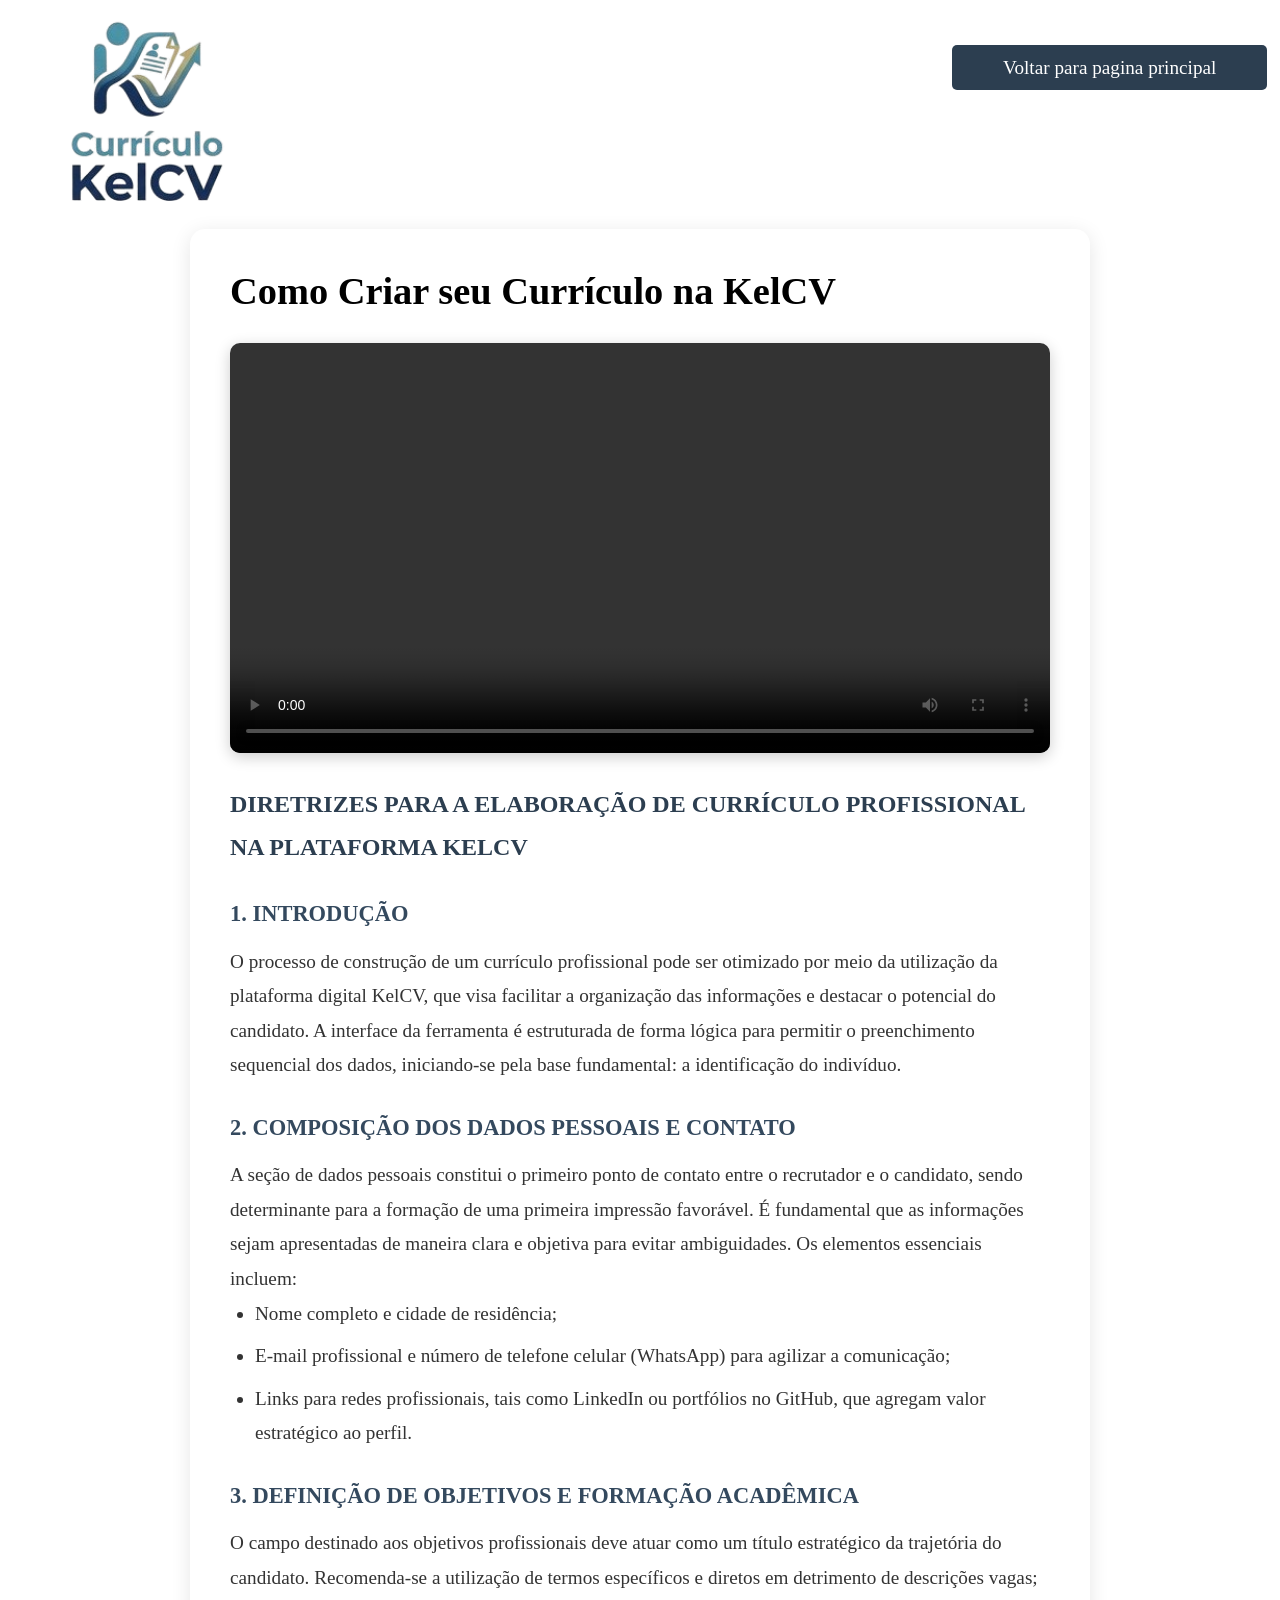
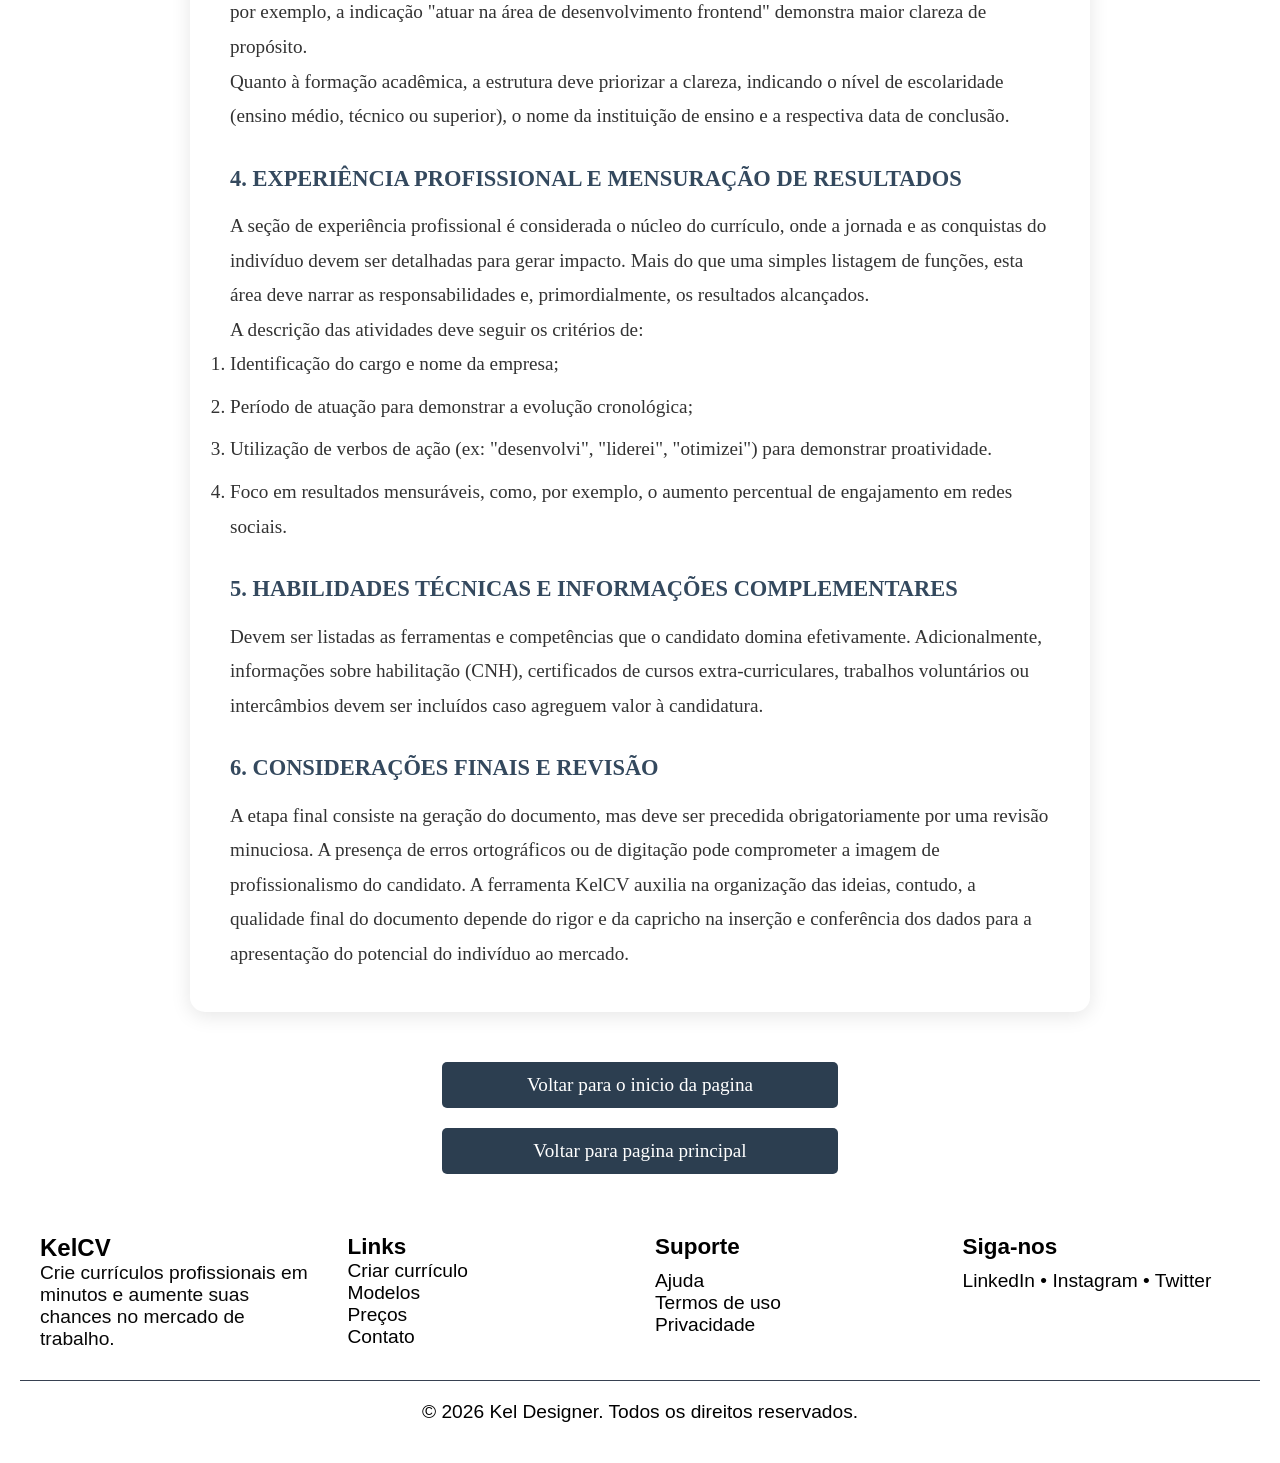
==== Paginas/Ajuda.html @ 1b7d7721 "Add files via upload" ====
<!DOCTYPE html>
<html lang="pt-br">
<head>
    <meta charset="UTF-8">
    <meta name="viewport" content="width=device-width, initial-scale=1.0">
    <link rel="stylesheet" href="/Estilos/style.css">
    <link rel="stylesheet" href="/Estilos/MediaQuery.css">
    <link rel="shortcut icon" href="Imagens/IconCurriculo1.png" type="image/IconCurriculo">
    <title>Ajuda - KelCV</title>
    <style>
        .NavInicial{
    display: none;
}
.DivTop{
    width: 100%;
    display: flex;
    justify-content: space-between;
}
.LOGO-Imagem{
    width: 20%;
    display: flex;
    margin-top: -5vh;
    margin-left: 1vw;
}
.LogoKelCV{
    width: 100%;
    display: flex;
    margin-top: 5vh;
    
}

.btn-voltar-PagPrincipal1{
            width:35vh ;
            height: 5vh;
            display: flex;
            background: #2c3e50;
            color: #fff;
            text-decoration: none;
            border-radius: 5px;
            margin-right: 1vw;
            margin-top: 5vh;
            margin-bottom: 20px;
            justify-content: center;
            align-items: center;
            transition: background 0.3s;
        }
        .btn-voltar-PagPrincipal:hover {
            background: #34495e;
        }
        .Div-container {
            max-width: 900px;
            margin: 2px auto 50px;
            padding: 40px;
            background: #fff;
            border-radius: 15px;
            box-shadow: 0 4px 20px rgba(0,0,0,0.1);
        }
        .video-container {
            width: 100%;
            margin: 30px 0;
            border-radius: 10px;
            overflow: hidden;
            box-shadow: 0 4px 15px rgba(0,0,0,0.2);
        }
        video {
            width: 100%;
            display: block;
        }
        .Div-Conteudo {
            line-height: 1.8;
            color: #333;
        }
        .Div-Conteudo h2 {
            color: #2c3e50;
            margin-top: 30px;
            margin-bottom: 15px;
        }
        .Div-Conteudo h3 {
            color: #34495e;
            margin-top: 25px;
            margin-bottom: 10px;
        }
        .Div-Conteudo ul {
            padding-left: 25px;
        }
        .Div-Conteudo li {
            margin-bottom: 8px;
        }
        .btn-voltar-PagPrincipal{
            width:44vh ;
            display: flex;
            padding: 12px 25px;
            background: #2c3e50;
            color: #fff;
            text-decoration: none;
            border-radius: 5px;
            margin-bottom: 20px;
            justify-content: center;
            transition: background 0.3s;
        }
        .btn-voltar-PagPrincipal:hover {
            background: #34495e;
        }
        .btn-voltar-Top {
            width:44vh ;
            display: flex;
            padding: 12px 25px;
            background: #2c3e50;
            color: #fff;
            text-decoration: none;
            border-radius: 5px;
            margin-bottom: 20px;
            justify-content: center;
            transition: background 0.3s;
        }
        .btn-voltar-Top:hover {
            background: #34495e;
        }
        @media screen and (max-width: 480px) {
           .DivTop{
                width: 100%;
                display: flex;
                margin-left: -3vw;
                justify-content: space-between;
            }
            .LOGO-Imagem{
                width: 30%;
                display: flex;
                margin-top: -5vh;
                margin-left: -3vw;
            } 
        }
    </style>
</head>
<body>
    <div class="DivTop">
        <div class="LOGO-Imagem">
            <img class="LogoKelCV" src="/Imagens/KelCV-Curriculo-removebg2.png" alt="LogoKelCV">
           
            </div>
             <a href="/index.html" class="btn-voltar-PagPrincipal1">Voltar para pagina principal</a>
    </div>
    <div class="Div-container" id="Div-container">
        
        <h1>Como Criar seu Currículo na KelCV</h1>
        
        <div class="video-container">
            <video controls>
                <source src="/Guia_Rápido__Seu_Currículo_com_KelCV.mp4" type="video/mp4">
                Seu navegador não suporta a reprodução de vídeos.
            </video>
        </div>

        <div class="Div-Conteudo">
            <h2>DIRETRIZES PARA A ELABORAÇÃO DE CURRÍCULO PROFISSIONAL NA PLATAFORMA KELCV</h2>
            
            <h3>1. INTRODUÇÃO</h3>
            <p>O processo de construção de um currículo profissional pode ser otimizado por meio da utilização da plataforma digital KelCV, que visa facilitar a organização das informações e destacar o potencial do candidato. A interface da ferramenta é estruturada de forma lógica para permitir o preenchimento sequencial dos dados, iniciando-se pela base fundamental: a identificação do indivíduo.</p>
            
            <h3>2. COMPOSIÇÃO DOS DADOS PESSOAIS E CONTATO</h3>
            <p>A seção de dados pessoais constitui o primeiro ponto de contato entre o recrutador e o candidato, sendo determinante para a formação de uma primeira impressão favorável. É fundamental que as informações sejam apresentadas de maneira clara e objetiva para evitar ambiguidades. Os elementos essenciais incluem:</p>
            <ul>
                <li>Nome completo e cidade de residência;</li>
                <li>E-mail profissional e número de telefone celular (WhatsApp) para agilizar a comunicação;</li>
                <li>Links para redes profissionais, tais como LinkedIn ou portfólios no GitHub, que agregam valor estratégico ao perfil.</li>
            </ul>
            
            <h3>3. DEFINIÇÃO DE OBJETIVOS E FORMAÇÃO ACADÊMICA</h3>
            <p>O campo destinado aos objetivos profissionais deve atuar como um título estratégico da trajetória do candidato. Recomenda-se a utilização de termos específicos e diretos em detrimento de descrições vagas; por exemplo, a indicação "atuar na área de desenvolvimento frontend" demonstra maior clareza de propósito.</p>
            <p>Quanto à formação acadêmica, a estrutura deve priorizar a clareza, indicando o nível de escolaridade (ensino médio, técnico ou superior), o nome da instituição de ensino e a respectiva data de conclusão.</p>
            
            <h3>4. EXPERIÊNCIA PROFISSIONAL E MENSURAÇÃO DE RESULTADOS</h3>
            <p>A seção de experiência profissional é considerada o núcleo do currículo, onde a jornada e as conquistas do indivíduo devem ser detalhadas para gerar impacto. Mais do que uma simples listagem de funções, esta área deve narrar as responsabilidades e, primordialmente, os resultados alcançados.</p>
            <p>A descrição das atividades deve seguir os critérios de:</p>
            <ol>
                <li>Identificação do cargo e nome da empresa;</li>
                <li>Período de atuação para demonstrar a evolução cronológica;</li>
                <li>Utilização de verbos de ação (ex: "desenvolvi", "liderei", "otimizei") para demonstrar proatividade.</li>
                <li>Foco em resultados mensuráveis, como, por exemplo, o aumento percentual de engajamento em redes sociais.</li>
            </ol>
            
            <h3>5. HABILIDADES TÉCNICAS E INFORMAÇÕES COMPLEMENTARES</h3>
            <p>Devem ser listadas as ferramentas e competências que o candidato domina efetivamente. Adicionalmente, informações sobre habilitação (CNH), certificados de cursos extra-curriculares, trabalhos voluntários ou intercâmbios devem ser incluídos caso agreguem valor à candidatura.</p>
            
            <h3>6. CONSIDERAÇÕES FINAIS E REVISÃO</h3>
            <p>A etapa final consiste na geração do documento, mas deve ser precedida obrigatoriamente por uma revisão minuciosa. A presença de erros ortográficos ou de digitação pode comprometer a imagem de profissionalismo do candidato. A ferramenta KelCV auxilia na organização das ideias, contudo, a qualidade final do documento depende do rigor e da capricho na inserção e conferência dos dados para a apresentação do potencial do indivíduo ao mercado.</p>
        </div>
    </div>
    <a href="#Div-container" class="btn-voltar-Top">Voltar para o inicio da pagina</a>
    <a href="/index.html" class="btn-voltar-PagPrincipal">Voltar para pagina principal</a>
    <footer>
        <div class="Div1">
            <div class="Div2">
                <h2 class="KelCv">KelCV</h2>
                <p class="ParagrafoFooter">
                    Crie currículos profissionais em minutos e aumente suas chances no mercado de trabalho.
                </p>
            </div>
            <div class="LinkFooter">
                <h3 class="H3Link">Links</h3>
                <ul class="Ulfooter">
                    <li><a href="/index.html" class="Linka">Criar currículo</a></li>
                    <li><a href="#" class="Linka">Modelos</a></li>
                    <li><a href="/Paginas/contribuicao.html" class="Linka">Preços</a></li>
                    <li><a href="/Paginas/Contatos.html" class="Linka">Contato</a></li>
                </ul>
            </div>
            <div class="DivSuporte">
                <h3 class="H3Suporte">Suporte</h3>
                <ul class="UlSuporte">
                    <li><a href="/Paginas/Ajuda.html" class="LinkSuporte">Ajuda</a></li>
                    <li><a href="#" class="LinkSuporte">Termos de uso</a></li>
                    <li><a href="#" class="LinkSuporte">Privacidade</a></li>
                </ul>
            </div>
            <div class="DivSociais">
                <h3 class="H3Sociais">Siga-nos</h3>
                <p class="PSociais">LinkedIn • Instagram • Twitter</p>
            </div>
        </div>
        <div class="DivFooter2">
            <p class="DivFooterP@" id="DivFooterP@"></p>
        </div>
    </footer>
</body>
<script>
    let DivFooterP = document.getElementById('DivFooterP@');  
    let data = new Date();
    let anoAtual = data.getFullYear();
    DivFooterP.innerHTML = `© ${anoAtual} Kel Designer. Todos os direitos reservados.`;
</script>
</html>
---- Estilos/style.css ----
@import url('https://fonts.googleapis.com/css2?family=Archivo+Black&display=swap');
@import url('https://fonts.googleapis.com/css2?family=Playwrite+DK+Uloopet+Guides&display=swap');
@import url('https://fonts.googleapis.com/css2?family=Lora:ital,wght@0,400..700;1,400..700&display=swap');
@import url('https://fonts.googleapis.com/css2?family=Playfair+Display:ital,wght@0,400..900;1,400..900&display=swap');

* {
    margin: 0;
    padding: 0;
    box-sizing: border-box;
}

:root {
    --font-Primaria: Playwrite DK Uloopet Guides, cursive;
    --font-Secundaria: Playfair Display, serif;
    --font-principal: "Lora", serif;
    --Cinza-Cinza: #3a3a3a;
    --cinza: #d3d3d3;
    --Bege-claro: #F4F1EE;
    --Azul-petróleo: #0F4C5C;
    --White-Smoke-Fumaça-Branca: #f5f5f5;
}

.scroll-animate {
    opacity: 0;
    transform: translateY(50px);
    transition: opacity 0.8s ease-out, transform 0.8s ease-out;
}

.scroll-animate.visible {
    opacity: 1;
    transform: translateY(0);
}

.scroll-animate-delay-1 { transition-delay: 0.1s; }
.scroll-animate-delay-2 { transition-delay: 0.2s; }
.scroll-animate-delay-3 { transition-delay: 0.3s; }
.scroll-animate-delay-4 { transition-delay: 0.4s; }
.scroll-animate-delay-5 { transition-delay: 0.5s; }

body {
    font-family: regular 400 1rem var(--font-principal);
    font-size: 1.2rem;
    min-height: 100vh;
    display: flex;
    align-items: center;
    flex-direction: column;
}

.NavInicial{
    width: 100%;
    display: flex;
    justify-content: flex-start;
}
.LOGO-Imagem{
    width: 20%;
    display: flex;
    margin-top: -6vh;
    margin-left: 1vw;
}
.LogoKelCV{
    width: 100%;
    display: flex;
    margin-top: 5vh;
    justify-content: flex-end; 
}
.ULInicial{
    display: flex;
    justify-content: flex-end;
    width: 100%;
    list-style: none;
}
.LiInicial{
    display: flex;
    width: 100%;
    justify-content: flex-end;
    margin-left: 5vw;
    padding: 1vw;
    list-style: none;
}
.LinkInicio{
    color: #080808;
    text-decoration: none;
}
.LinkInicio:hover{
   color: #0F4C5C;
   box-shadow: 0px 1px 0px 0px rgba(0,0,0);
   
}
.Pmenu{
    margin-left: 1.5vw;
    font-size: 1.2rem;
}

.container {
    display: flex;
    margin-top: 1vh;
    border-radius: 2vh;
    margin-bottom: 2vh;
}

.DivEtapa1 {
    display: flex;
    flex-direction: column;
}

.Titulo {
    font-family: var(--font-Secundaria);
    font-weight: 500;
    color:black;
}

.Descrição {
    margin-top: 2vh;
    color: black;
    font-size: 1.5rem;
    font-weight: 500;
    font-family: var(--font-Primaria);
}
h2{
    font-size: 1.5rem;
}

.formulario1{
    width: 35vw;
    display: flex;
    padding: 3vh;
    margin-top: 0vh;
    font-family: var(--font-principal);
    font-weight: 100;
    border: 1px solid rgba(0, 0, 0, 0.274);
    border-radius: 2vh;
    flex-direction: column;
    box-shadow: 0px 0px 10px 1px var(--Cinza-Cinza);
}

label {
    font-weight: 600;
}

input {
    font-size: 1rem;
    margin-top: 1vh;
    margin-bottom: 1vh;
    padding: 1vh;
    border: none;
    border-radius: 5px;
    border-bottom: 1px solid rgba(0, 0, 0, 0.39);
}

input:focus {
    outline: none;
    box-shadow: none;
}

.section1 {
    width: 50vw;
    padding: 3vh;
    display: flex;
    border: 1px solid rgba(0, 0, 0, 0.274);
    margin-top: 0vh;
    margin-left: 2vh;
    border-radius: 2vh;
    flex-direction: column;
    font-size: 13pt;
    background-image: linear-gradient(rgba(255, 255, 255, 0.795), rgba(255, 255, 255, 0.801)), url(Imagens/IconFundo.jpg);
    background-position: center;
    background-size: contain;
    background-repeat: no-repeat;
    backface-visibility: visible;
    box-shadow: 0px 0px 10px 1px var(--Cinza-Cinza);
}

.Nome-Cv {
    text-align: center;
}

.Estados {
    padding: 1vh;
    margin-top: 1vh;
    margin-bottom: 1vh;
    border-radius: 5px;
    border: 1px solid rgba(0, 0, 0, 0.397);
}

select:focus {
    outline: none;
    box-shadow: none;
}

.Cidade-Cv {
    margin-top: 2vh;
}

.email-Cv {
    font-size: 1em;
    margin-top: 1vh;
}

.Whatsapp-Cv {
    font-size: 1em;
    margin-top: 1vh;
    margin-bottom: 1vh;
}

.LabelRedeSocial {
    margin-top: 1.5vh;
    margin-bottom: 1vh;
}
.A4Social{
  display: none;
  margin-top: 2vh;
}
.InputGithub, .InputLinkedIn{
   width: -webkit-fill-available;
}

.rede-social {
    margin-top: 1vh;
}
#RadioGithub {
    margin-top: 1vh;
}

#RadioLinkedIn {
    margin-top: 1vh;
    margin-left: 1vw;
}

#Todas {
    margin-top: 1vh;
}

#InputGithub {
    display: none;
}

#InputLinkedIn {
    display: none;
}

.DivEtapa2 {
    display: none;
    flex-direction: column;
}

textarea {
    padding: 5px;
}

#Objetivos {
    text-align: 1vw;
}
.DivEnsinoMédio{
    margin-top: 1vh;
    margin-bottom: 1vh;
}
.DivIformaçãoEscola{
    display: none;
    margin-top: 1vh;
    margin-bottom: 1vh;
    flex-direction: column;
}

.Colegio{
    width: -webkit-fill-available;
}
.DataDeFormação{
    width: -webkit-fill-available;
}

.Objetivo-Cv {
    margin-top: 2vh;
    display: none;
    margin-bottom: -1.5vh;
}

.DivFormacao {
    display: flex;
    flex-direction: column;
}

.Formacao-Cv {
    margin-top: 3vh;
    display: none;
}
.DivNomeEscola{
    display: none;
    flex-direction: column;
}

.formCurso1 {
    display: flex;
    flex-direction: column;
    margin-top: 1vh;
}
.formCurso2{
   display: none;
   flex-direction: column;
   margin-top: 1vh; 
}
#containerCampos{
    display: flex;
    flex-direction: column;
    margin-top: 1vh;
}
.bloco-instituicao{
    display: flex;
    flex-direction: column;
    margin-top: 1vh;
}

.formulario2{
    width: 35vw;
    display: none;
    padding: 3vh;
    margin-top: 0vh;
    font-family: var(--font-principal);
    font-weight: 100;
    border: 1px solid rgba(0, 0, 0, 0.274);
    border-radius: 2vh;
    flex-direction: column;
    background-color: white;
    box-shadow: 0px 0px 10px 1px var(--Cinza-Cinza);
}
.ExperienciaCv{
    display: none;
    margin-top: 1vh;
}
.DescricaoAtividades{
    display: list-item;
    margin-top: 1vh;
    padding: 1vh;
    border: none;
    border-radius: 5px;
    border: 1px solid rgba(0, 0, 0, 0.39);
}
.formulario3{
    width: 30vw;
    display: none;
    padding: 3vh;
    margin-top: 0vh;
    font-family: var(--font-principal);
    font-weight: 100;
    border: 1px solid rgba(0, 0, 0, 0.274);
    border-radius: 2vh;
    flex-direction: column;
    background-color: white;
    box-shadow: 0px 0px 10px 1px var(--Cinza-Cinza);
}
.Habilitação{
    margin-top: -2vh;   
}
.InputHabilitação{
    cursor: pointer;
}
.LabelHabilitaçã{
    cursor: pointer;
}
.InputOutras{
    display: none;
    margin-top: 1vh;
    padding: 1vh;
    border: none;
    border-radius: 5px;
    width: -webkit-fill-available;
    border: 1px solid rgba(0, 0, 0, 0.39);
}

.DivBtnPrint {
    display: flex;
    gap: 10px;
    margin-top: 2vh;
}
.carousel-wrapper {
  position: relative;
  width: 100%;
  overflow: hidden;
  margin: 2vh 0;
}

/*-----------------------------footer-------------------------------------------*/
footer {
    width: 100%;
    background: white;
    color: black;
    padding: 40px 20px;
    font-family: 'Inter', sans-serif;
}

.Div1 {
    max-width: 1200px;
    margin: auto;
    display: flex;
    flex-wrap: wrap;
    justify-content: space-between;
    gap: 30px;
}

.Div2 {
    flex: 1;
    min-width: 220px;
}

.kelCv {
    margin-bottom: 10px;
}

.ParagrafoFooter {
    color: #080808;
}

.LinkFooter {
    flex: 1;
    min-width: 180px;
}
.H3link{
    margin-bottom:10px;
}
.Ulfooter{
    list-style:none; 
    padding:0;
}
.Linka{
    color:black; 
    text-decoration:none;
}
.Linka:hover{
   color: #0F4C5C;
   box-shadow: 0px 1px 0px 0px rgba(0,0,0);
}
.DivSuporte{
    flex:1; 
    min-width:180px;
}
.H3Suporte{
    margin-bottom:10px;
}
.UlSuporte{
    list-style:none; 
    padding:0;
}
.LinkSuporte{
    color:black; 
    text-decoration:none;
}
.LinkSuporte:hover{
   color: #0F4C5C;
   box-shadow: 0px 1px 0px 0px rgba(0,0,0);
}
.DivSociais{
    flex:1; 
    min-width:180px;
}
.H3Sociais{
    margin-bottom:10px;
}
.Psociais{
    color:black;
}
.Link-InstagramFooter{
     color:black;
     text-decoration: none;
}
.DivFooter2{
    text-align:center; 
    margin-top:30px; 
    border-top:1px solid #374151; 
    padding-top:20px; 
    color:black;
}

/* ------------------- Seção de Vagas de Emprego --------------------- */
.section-vagas {
    width: 70vw;
    padding: 4vh 3vh;
    margin: 4vh auto;
    display: flex;
    flex-direction: column;
    align-items: center;
    background: linear-gradient(180deg, #f5f7fa 10%, #04477a 90%);
    border-radius: 2vh;
    box-shadow: 0px 4px 20px rgba(0, 0, 0, 0.959);
}

.TituloVagas {
    font-family: var(--font-Secundaria);
    font-weight: 500;
    color: var(--Azul-petróleo);
    margin-bottom: 1vh;
    text-align: center;
    font-size: 2.5rem;
}

.DescricaoVagas {
    color: var(--Cinza-Cinza);
    font-size: 1.2rem;
    margin-bottom: 4vh;
    text-align: center;
    max-width: 600px;
}
.btn-acessar {
    background: var(--Azul-petróleo);
    color: white;
    border: none;
    padding: 1.5vh 4vh;
    font-size: 1.1rem;
    border-radius: 50px;
    cursor: pointer;
    transition: all 0.3s ease;
    box-shadow: 0 4px 15px rgba(15, 76, 92, 0.3);
    text-decoration: none;
    display: inline-block;
    font-weight: 600;
}

.btn-acessar:hover {
    background: #0a3c4a;
    transform: translateY(-3px);
    box-shadow: 0 6px 20px rgba(15, 76, 92, 0.4);
}

.carrossel-btn {
    position: absolute;
    top: 50%;
    transform: translateY(-50%);
    background: var(--Azul-petróleo);
    color: white;
    border: none;
    width: 50px;
    height: 50px;
    border-radius: 50%;
    font-size: 2rem;
    cursor: pointer;
    transition: all 0.3s ease;
    z-index: 10;
    display: flex;
    align-items: center;
    justify-content: center;
}

.carrossel-btn:hover {
    background: #0a3c4a;
    transform: translateY(-50%) scale(1.1);
}

.carrossel-btn-prev {
    left: 1vw;
}

.carrossel-btn-next {
    right: 1vw;
}

.carrossel-dots {
    display: flex;
    justify-content: center;
    gap: 1vw;
    margin-top: 2vh;
}

.carrossel-dot {
    width: 12px;
    height: 12px;
    border-radius: 50%;
    background: #ccc;
    cursor: pointer;
    transition: all 0.3s ease;
    border: none;
    padding: 0;
}

.carrossel-dot.active {
    background: var(--Azul-petróleo);
    transform: scale(1.2);
}

.carrossel-dot:hover {
    background: #0a3c4a;
  }

.destaques-container {
  display: flex;
  transition: transform 0.5s ease;
  gap: 3vh;
  width: 100%;
  padding: 1vh 2vh;
  
}

   .destaque-card {
   background: rgb(233, 235, 234);
   border-radius: 2vh;
   overflow: hidden;
   box-shadow: 0 4px 15px rgba(0,0,0,0.1);
   transition: transform 0.5s ease, box-shadow 0.1s ease;
   flex-shrink: 0;
   width: 80%;
   max-width: 300px;
   position: relative;
   margin-left: -0.3vw;
 }

  .destaque-card:hover {
    transform: translateY(-5px);
    box-shadow: 0 8px 25px rgba(0,0,0,0.15);
  }

  .destaque-link {
    text-decoration: none;
    color: inherit;
    display: block;
  }

  .destaque-imagem {
    width: 100%;
    height: 300px;
    object-fit: cover;
    display: flex;
    margin-top: 2vh;
    
  }

  .destaque-content {
    padding: 2vh;
    display: flex;
    flex-direction: column;
    align-items: center;
    text-align: center;
  }

  .destaque-titulo {
    font-family: var(--font-Secundaria);
    font-size: 1.5rem;
    color: var(--Azul-petróleo);
    margin-bottom: 1vh;
  }

  .destaque-descricao {
    color: var(--Cinza-Cinza);
    font-size: 1rem;
    margin-bottom: 2vh;
    line-height: 1.5;
  }

/*----------------------------------------------------
   MEDIA PRINT - IMPRIMIR SÓ SECTION1 EM A4
-----------------------------------------------------*/
@media print {
    @page {
        size: A4 portrait;
        margin: 1.5cm;
        font-family: Arial, Helvetica, sans-serif;
    }
    
    body {
        background: white;
        margin: 0;
        padding: 0;
    }
    .NavInicial{
        display: none;
    }
    
    .container {
        display: block;
        margin: 0;
        padding: 0;
    }
    
    .formulario1, .formulario2, .formulario3, 
    .Titulo, .Descrição, footer, 
    .BtnImprimir, .DivBtnPrint {
        display: none !important;
    }
    
    .section1 {
        display: block !important;
        width: 100% !important;
        max-width: none !important;
        border: none !important;
        box-shadow: none !important;
        margin: 0 !important;
        padding: 0 !important;
    }
    
    .section1, .section1 * {
        color: black !important;
    }
    .section-vagas{
        display: none;
    }
}
---- Estilos/MediaQuery.css ----
/* ---------------------------------------------------
   MEDIA QUERIES PARA RESPONSIVIDADE
 ------------------------------------------------------ */

/* Telas médias (Tablets em paisagem e Laptops pequenos) */
@media screen and (max-width: 1024px) {
    .formulario1, .formulario2, .formulario3 {
        width: 40vw;
    }
    .section1 {
        width: 50vw;
    }
}

/* Telas pequenas (Tablets em retrato e celulares grandes) */
@media screen and (max-width: 820px) {
    .container {
        flex-direction: column;
        align-items: center;
        width: 95%;
    }
    
    .formulario1, .formulario2, .formulario3 {
        width: 100%;
        max-width: 600px;
        margin-bottom: 30px;
    }
    
    .section1 {
        width: 100%;
        max-width: 600px;
        margin-left: 0;
        margin-top: 20px;
    }
    
    .Titulo {
        font-size: 2rem;
        text-align: center;
        padding: 0 15px;
        margin-top: 20px;
    }
    
    .Descrição {
        font-size: 1.2rem;
        text-align: center;
        padding: 0 15px;
    }
    
    .Div1 {
        flex-direction: column;
        align-items: center;
        text-align: center;
    }
    
    .Div2, .LinkFooter, .DivSuporte, .DivSociais {
        flex: none;
        width: 100%;
    }
}

/* ---------------------------------------------------
    RESPONSIVIDADE DA NAVEGAÇÃO
  ------------------------------------------------------ */

/* Menu toggle (hamburger) - oculto por padrão */
.menu-toggle {
  display: none;
  flex-direction: column;
  justify-content: space-around;
  width: 30px;
  height: 25px;
  background: transparent;
  border: none;
  cursor: pointer;
  padding: 0;
  z-index: 1000;
}

.menu-toggle span {
  width: 100%;
  height: 3px;
  background-color: #080808;
  border-radius: 2px;
  transition: all 0.3s ease;
}

/* Desktop - comportamento padrão */
@media screen and (min-width: 821px) {
  .NavInicial {
    width: 100%;
    display: flex;
    justify-content: flex-end;
  }
  
  .ULInicial {
    display: flex;
    justify-content: flex-end;
  }
}

/* Telas médias (Tablets) */
@media screen and (max-width: 1024px) {
  .NavInicial {
    width: 100%;
  }
}

/* Telas pequenas (Tablets em retrato e celulares grandes) */
@media screen and (max-width: 820px) {
  .menu-toggle {
    display: flex;
    position: absolute;
    right: 20px;
    top: -3px;
  }
  
  .NavInicial {
    position: relative;
    width: 100%;
    padding: 10px 20px;
  }
  
  .ULInicial {
    position: fixed;
    top: 0;
    right: -100%;
    width: 70%;
    max-width: 300px;
    height: 100vh;
    background: white;
    flex-direction: column;
    justify-content: flex-start;
    padding-top: 60px;
    box-shadow: -2px 0 10px rgba(0,0,0,0.1);
    transition: right 0.3s ease;
    z-index: 999;
  }
  
  .ULInicial.active {
    right: 0;
  }
  
  .LiInicial {
    flex-direction: column;
    width: 100%;
    margin: 0;
    padding: 0;
  }
  
  .LinkInicio {
    display: block;
    padding: 15px 20px;
    border-bottom: 1px solid #eee;
  }
  
  .Pmenu {
    margin: 0;
    font-size: 1.1rem;
  }
  
  .menu-toggle.active span:nth-child(1) {
    transform: rotate(45deg) translate(5px, 6px);
  }
  
  .menu-toggle.active span:nth-child(2) {
    opacity: 0;
  }
  
  .menu-toggle.active span:nth-child(3) {
    transform: rotate(-45deg) translate(5px, -6px);
  }
}
/* Telas extrassmalls (Smartphones pequenos) */
@media screen and (max-width: 480px) {
    .formulario1, .formulario2, .formulario3, .section1 {
        width: 95%;
        padding: 15px;
    }
    
    .Titulo {
        font-size: 1.5rem;
    }
    
    .Descrição {
        font-size: 1rem;
    }
    
    .rede-social {
        display: flex;
        flex-wrap: wrap;
        gap: 15px;
    }
    
    #RadioLinkedIn, #RadioGithub, #Todas {
        margin-left: 25vw;
    }
    
    .HabilitaçãoH5{
      margin-bottom: -2.5vh;
    }
    .Habilitação {
        display: flex;
        flex-wrap: wrap;
        gap: 15px;
        margin-top: 15px;
    }
    
    .BtnInput {
        display: flex;
        align-items: center;
        gap: 5px;
    }
}

/* Responsividade do Carrossel de Vagas */
@media screen and (max-width: 820px) {
    .section-vagas {
        padding: 3vh 2vh;
        margin: 3vh 1vw;
        width: 95vw;
    }

    .TituloVagas {
        font-size: 1.8rem;
    }

    .DescricaoVagas {
        font-size: 1rem;
    }

    .carrossel-container {
        max-height: 450px;
    }

    .carrosel-imagem {
        height: 300px;
    }

    .carrossel-btn {
        width: 40px;
        height: 40px;
        font-size: 1.5rem;
    }

    .btn-acessar {
        padding: 1.2vh 3vh;
        font-size: 1rem;
    }
}

  /* Responsividade da Seção de Destaques (Carrossel) */
  @media screen and (max-width: 820px) {
    .LOGO-Imagem{
      width: 25%;
      display: flex;
      margin-top: -6vh;
      margin-left: 1vw;
}
    .LogoKelCV{
        width: 100%;
        display: flex;
        margin-top: 5vh;
        justify-content: flex-end; 
    }
    .section-vagas {
      padding: 3vh 2vh;
      margin: 3vh 1vw;
      width: 95vw;
    }

    .TituloVagas {
      font-size: 1.8rem;
    }

    .DescricaoVagas {
      font-size: 1rem;
    }

    .carrossel-container {
      max-height: 450px;
    }

    .carrosel-imagem {
      height: 300px;
    }

    .carrossel-btn {
      width: 40px;
      height: 40px;
      font-size: 1.5rem;
    }

    .btn-acessar {
      padding: 1.2vh 3vh;
      font-size: 1rem;
    }

    /* Ajuste do carrossel para mobile - um card por vez */
    .destaques-container {
      gap: 0;
      padding: 1vh 0;
    }

    .destaque-card {
      width: 85vw;
      max-width: 350px;
      margin: 0 auto;
    }

    .destaque-imagem {
      height: 220px;
    }
  }

  @media screen and (max-width: 480px) {
    .LOGO-Imagem{
      width: 30%;
      display: flex;
      margin-top: -6vh;
      margin-left: -5vw;
}
    .LogoKelCV{
        width: 100%;
        display: flex;
        margin-top: 5vh;
        justify-content: flex-end; 
    }
    .section-vagas {
      padding: 2vh 1vh;
      margin: 2vh 0;
      width: 98vw;
      border-radius: 1.5vh;
    }

    .TituloVagas {
      font-size: 1.5rem;
    }

    .DescricaoVagas {
      font-size: 0.9rem;
    }

    .carrossel-container {
      border-radius: 1.5vh;
      overflow: hidden;
    }

    /* Mobile: ajuste perfeito do carrossel - um card por vez */
    .destaques-container {
      gap: 0;
      padding: 0.5vh 0;
    }

    .destaque-card {
      width: 90vw;
      max-width: none;
      margin: 0 auto;
      border-radius: 1.5vh;
    }

    .destaque-imagem {
      height: 180px;
      max-width: 100%;
    }

    .destaque-content {
      padding: 1.5vh;
    }

    .destaque-titulo {
      font-size: 1.2rem;
    }

    .destaque-descricao {
      font-size: 0.85rem;
    }

    .btn-acessar {
      padding: 1vh 2vh;
      font-size: 0.9rem;
    }

    .carrossel-btn {
      width: 35px;
      height: 35px;
      font-size: 1.3rem;
    }

    .carrossel-btn-prev {
      left: 0.5vw;
    }

    .carrossel-btn-next {
      right: 0.5vw;
    }

    .carrossel-dots {
      gap: 0.8vw;
    }

    .carrossel-dot {
      width: 10px;
      height: 10px;
    }
  }
/*----------------------------Seção vagas----------*/
@media screen and (max-width: 480px) {
    .section-vagas {
        padding: 2vh 1vh;
        margin: 2vh 0;
        width: 98vw;
        border-radius: 1.5vh;
    }

    .TituloVagas {
        font-size: 1.5rem;
    }

    .carrossel-container {
        border-radius: 1.5vh;
    }

    .carrosel-slide {
        padding: 1vh;
    }

    .carrosel-imagem {
        height: 250px;
        max-width: 100%;
    }

    .btn-acessar {
        padding: 1vh 2vh;
        font-size: 0.9rem;
    }

    .carrossel-btn {
        width: 35px;
        height: 35px;
        font-size: 1.3rem;
    }

    .carrossel-btn-prev {
        left: 0.5vw;
    }

    .carrossel-btn-next {
        right: 0.5vw;
    }

    .carrossel-dots {
        gap: 0.8vw;
    }

    .carrossel-dot {
        width: 10px;
        height: 10px;
    }
  }
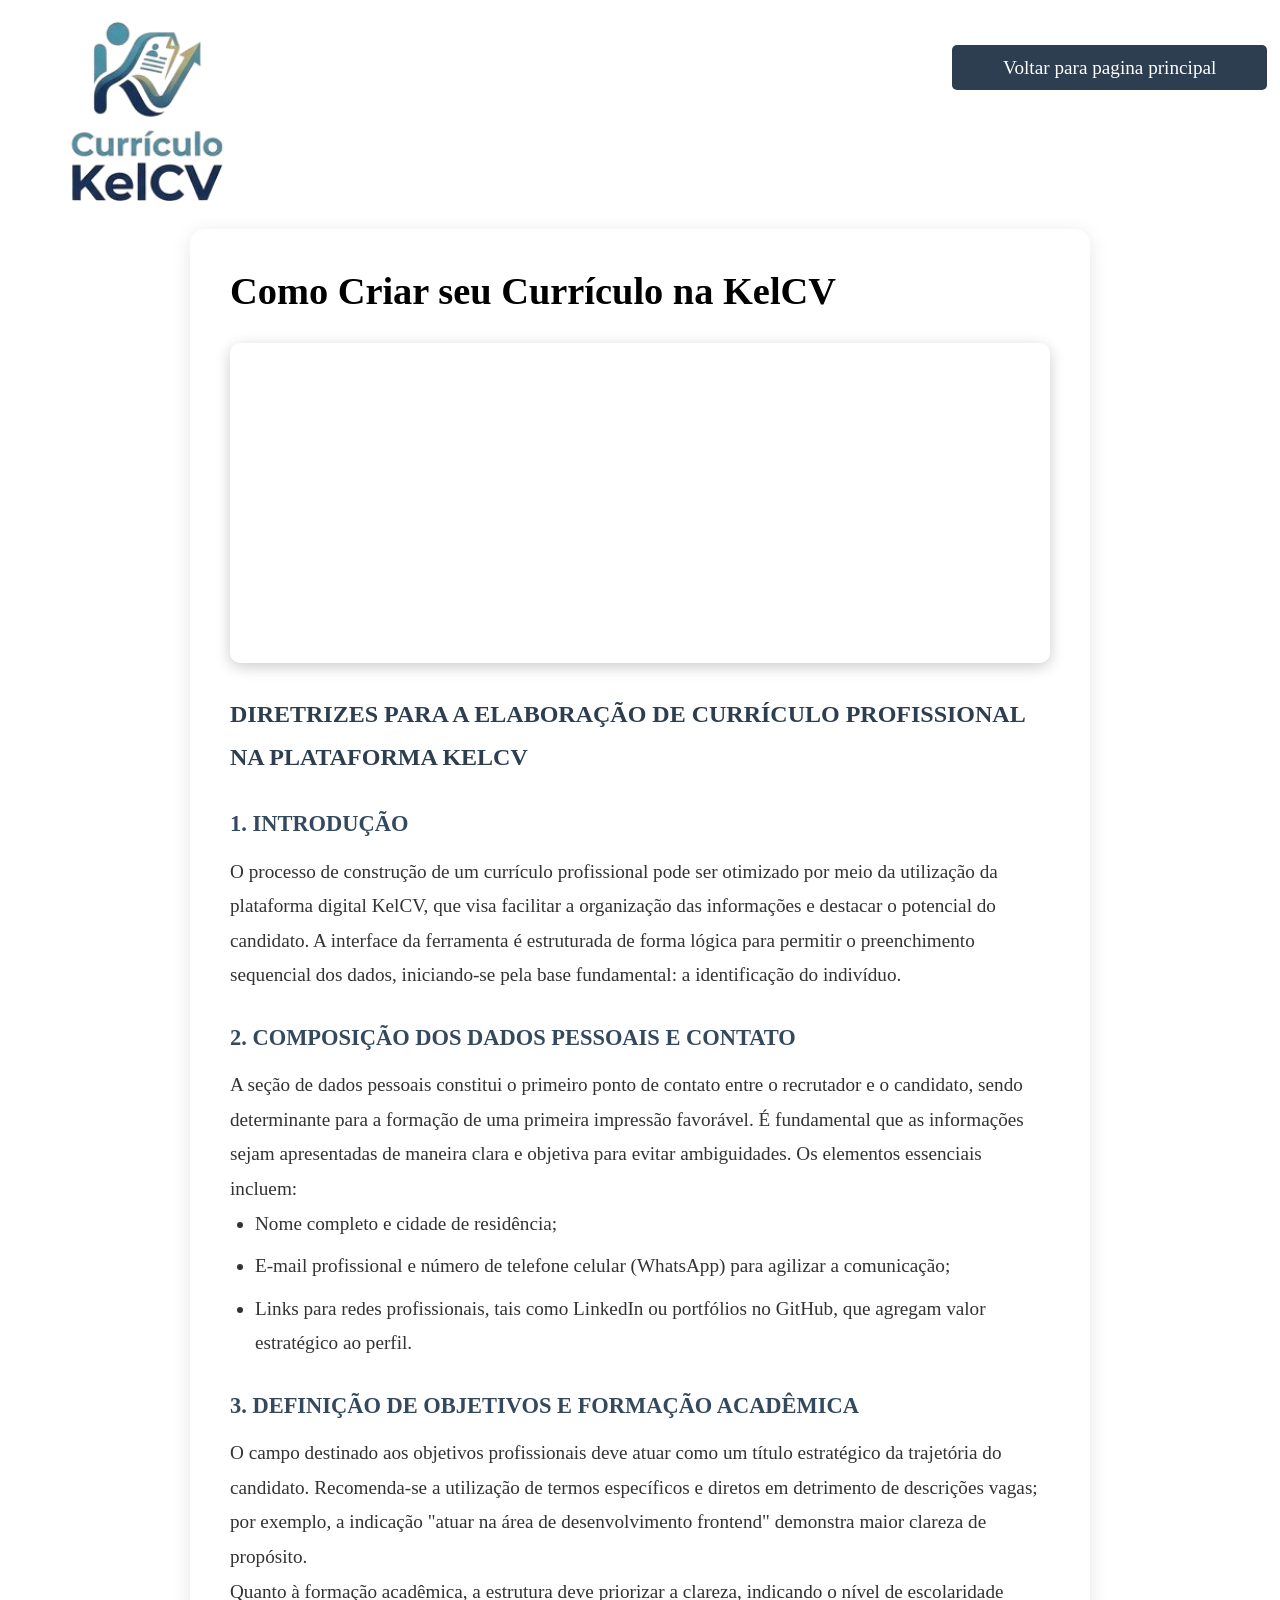
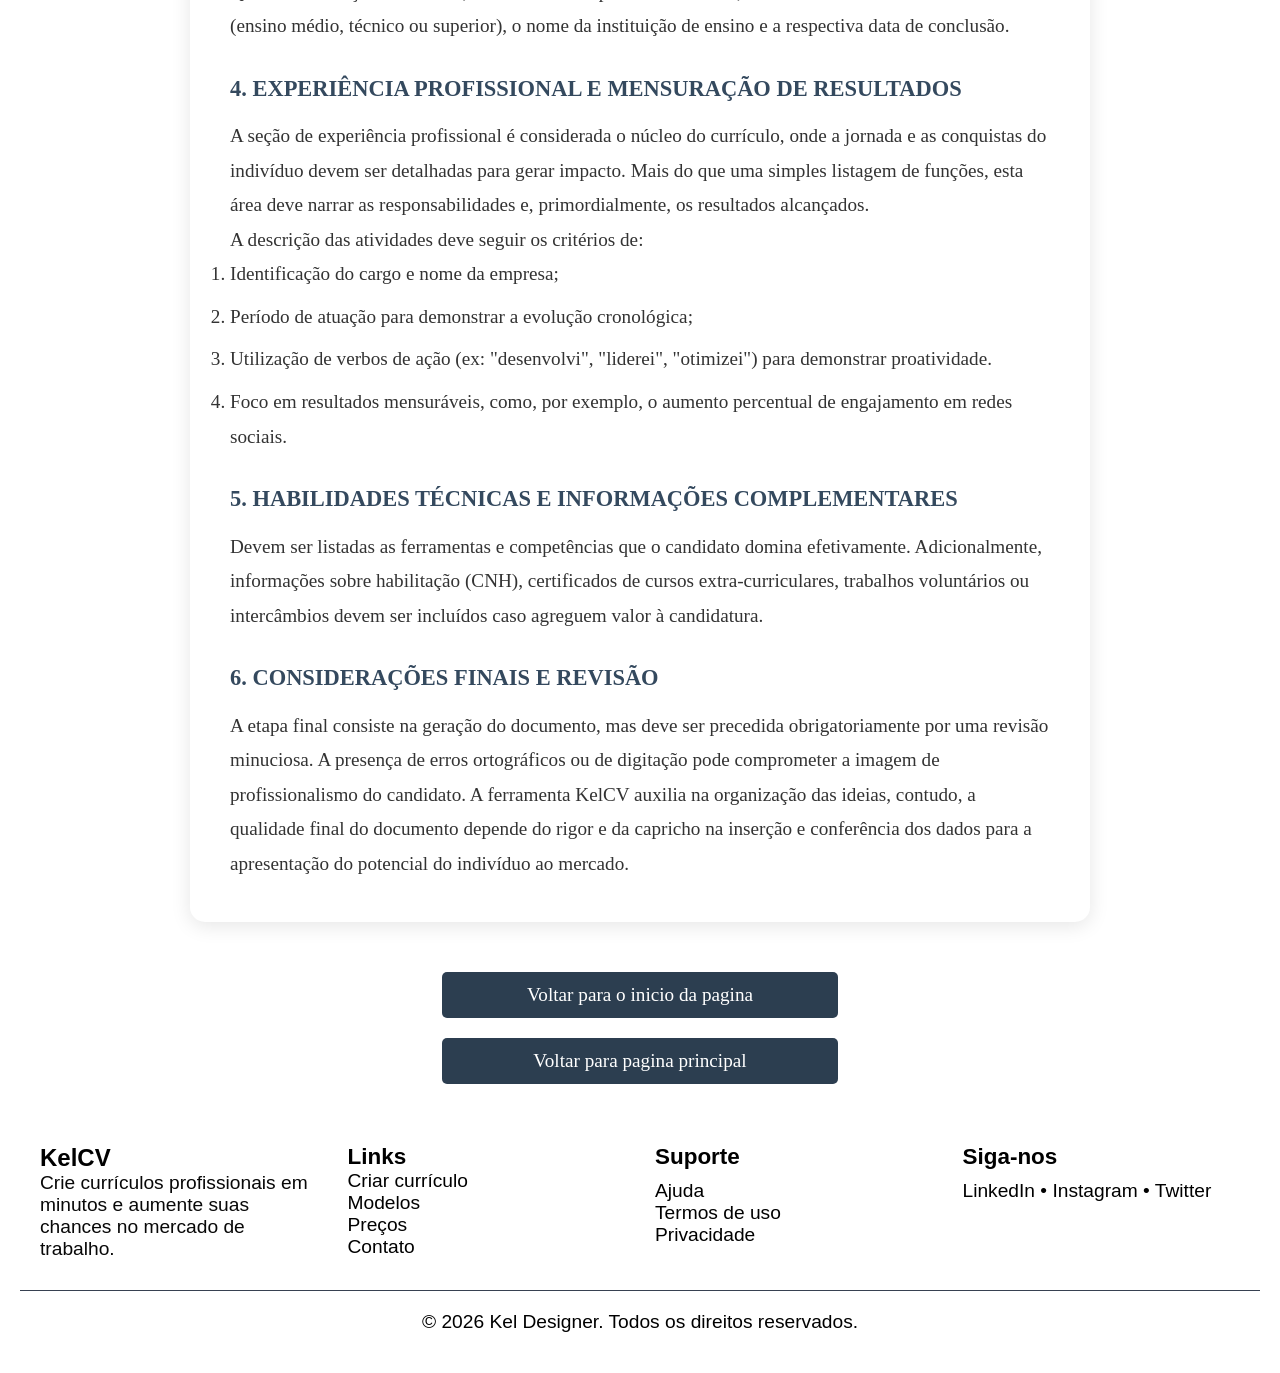
==== commit 3e84325e: "Add files via upload" ====
--- a/Paginas/Ajuda.html
+++ b/Paginas/Ajuda.html
@@ -133,6 +133,7 @@
     </style>
 </head>
 <body>
+    <div id="Ajuda"></div>
     <div class="DivTop">
         <div class="LOGO-Imagem">
             <img class="LogoKelCV" src="/Imagens/KelCV-Curriculo-removebg2.png" alt="LogoKelCV">
@@ -145,10 +146,7 @@
         <h1>Como Criar seu Currículo na KelCV</h1>
         
         <div class="video-container">
-            <video controls>
-                <source src="/Guia_Rápido__Seu_Currículo_com_KelCV.mp4" type="video/mp4">
-                Seu navegador não suporta a reprodução de vídeos.
-            </video>
+           <iframe width="819" height="315" src="https://www.youtube.com/embed/FARt6TzDedA?si=fF2ZmP2sRZLFD_R2" title="YouTube video player" frameborder="0" allow="accelerometer; autoplay; clipboard-write; encrypted-media; gyroscope; picture-in-picture; web-share" referrerpolicy="strict-origin-when-cross-origin" allowfullscreen></iframe>
         </div>
 
         <div class="Div-Conteudo">
@@ -186,7 +184,7 @@
             <p>A etapa final consiste na geração do documento, mas deve ser precedida obrigatoriamente por uma revisão minuciosa. A presença de erros ortográficos ou de digitação pode comprometer a imagem de profissionalismo do candidato. A ferramenta KelCV auxilia na organização das ideias, contudo, a qualidade final do documento depende do rigor e da capricho na inserção e conferência dos dados para a apresentação do potencial do indivíduo ao mercado.</p>
         </div>
     </div>
-    <a href="#Div-container" class="btn-voltar-Top">Voltar para o inicio da pagina</a>
+    <a href="#Ajuda" class="btn-voltar-Top">Voltar para o inicio da pagina</a>
     <a href="/index.html" class="btn-voltar-PagPrincipal">Voltar para pagina principal</a>
     <footer>
         <div class="Div1">
--- a/Estilos/style.css
+++ b/Estilos/style.css
@@ -17,6 +17,8 @@
     --cinza: #d3d3d3;
     --Bege-claro: #F4F1EE;
     --Azul-petróleo: #0F4C5C;
+    --Botoes:#2c3e50;
+    --Botoes-hover:#34495e;
     --White-Smoke-Fumaça-Branca: #f5f5f5;
 }
 
@@ -78,6 +80,7 @@
     list-style: none;
 }
 .LinkInicio{
+    height: 3.5vh;
     color: #080808;
     text-decoration: none;
 }
@@ -93,7 +96,7 @@
 
 .container {
     display: flex;
-    margin-top: 1vh;
+    margin-top: 1.5vh;
     border-radius: 2vh;
     margin-bottom: 2vh;
 }
@@ -107,6 +110,7 @@
     font-family: var(--font-Secundaria);
     font-weight: 500;
     color:black;
+    margin-top: -10vh;
 }
 
 .Descrição {
@@ -162,7 +166,7 @@
     border-radius: 2vh;
     flex-direction: column;
     font-size: 13pt;
-    background-image: linear-gradient(rgba(255, 255, 255, 0.795), rgba(255, 255, 255, 0.801)), url(Imagens/IconFundo.jpg);
+    background-image: linear-gradient(rgba(255, 255, 255, 0.795), rgba(255, 255, 255, 0.801)), url(/Imagens/IconFundo.jpg);
     background-position: center;
     background-size: contain;
     background-repeat: no-repeat;
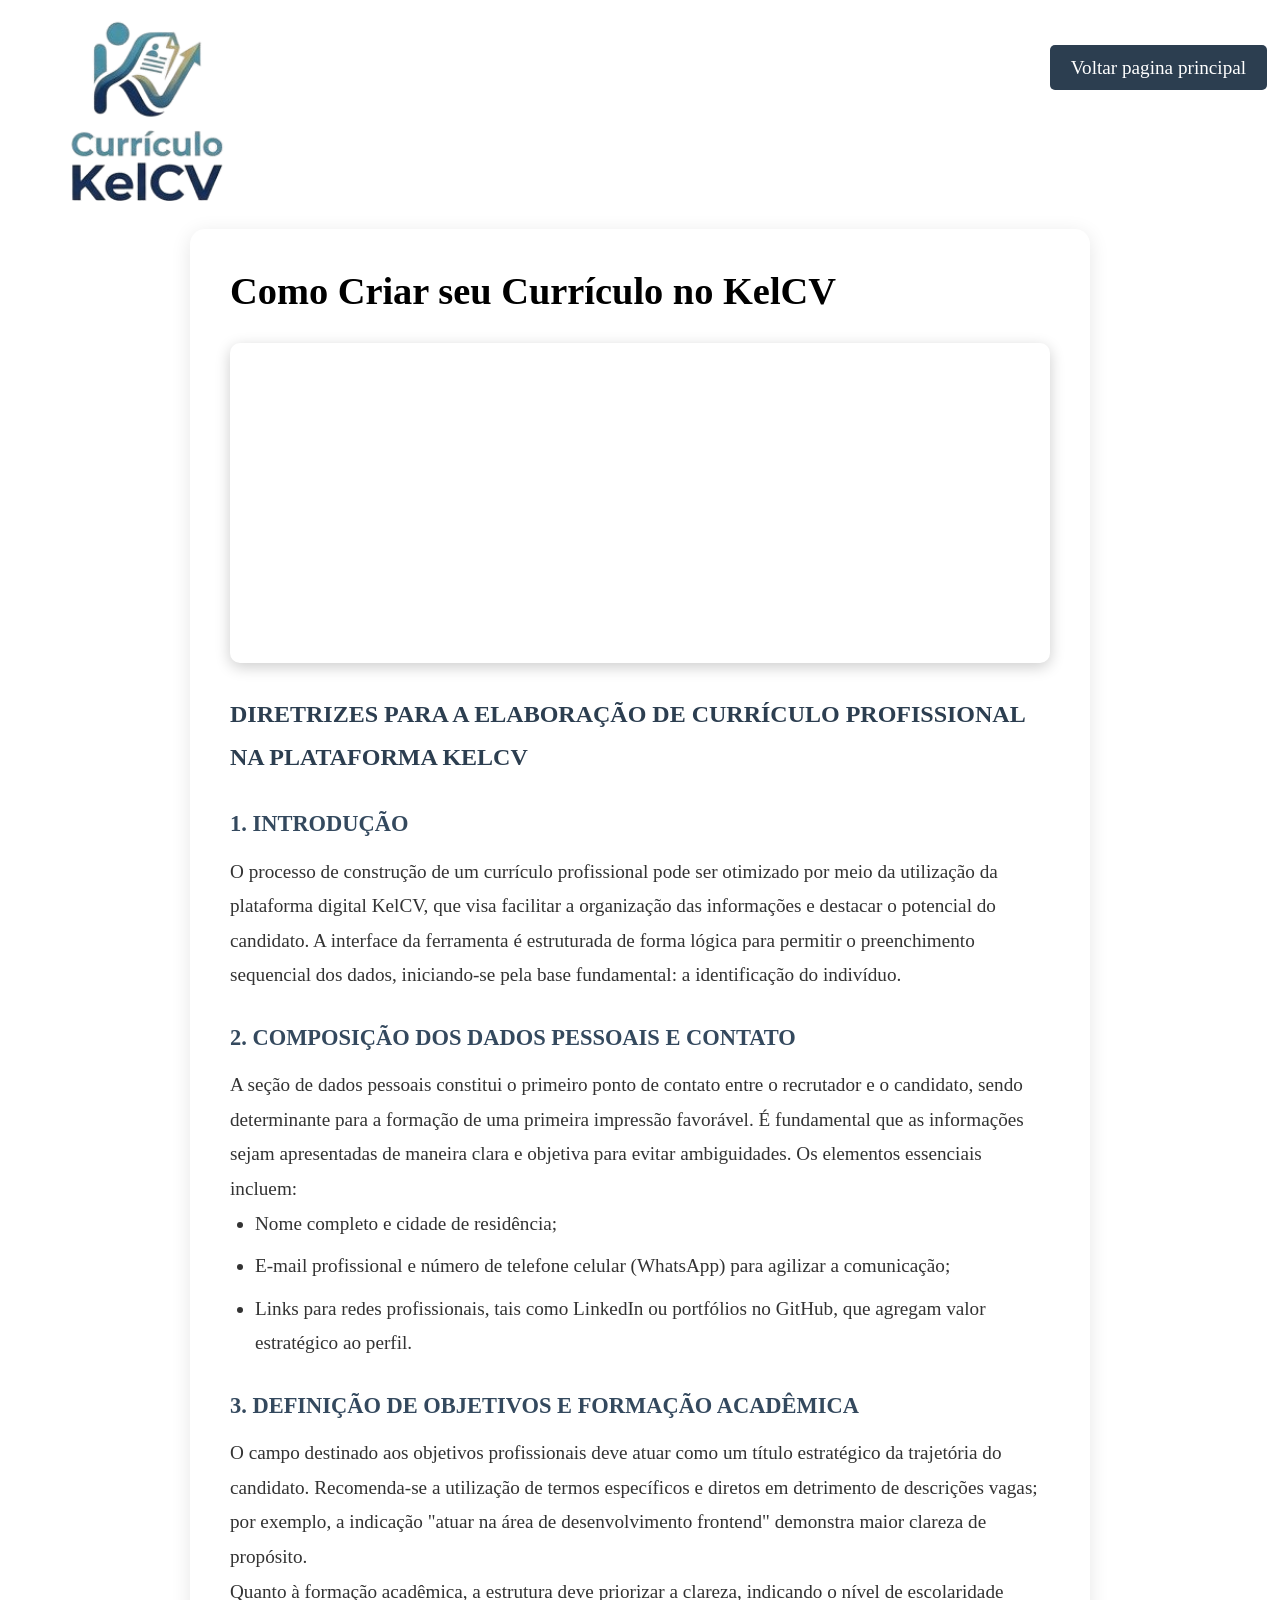
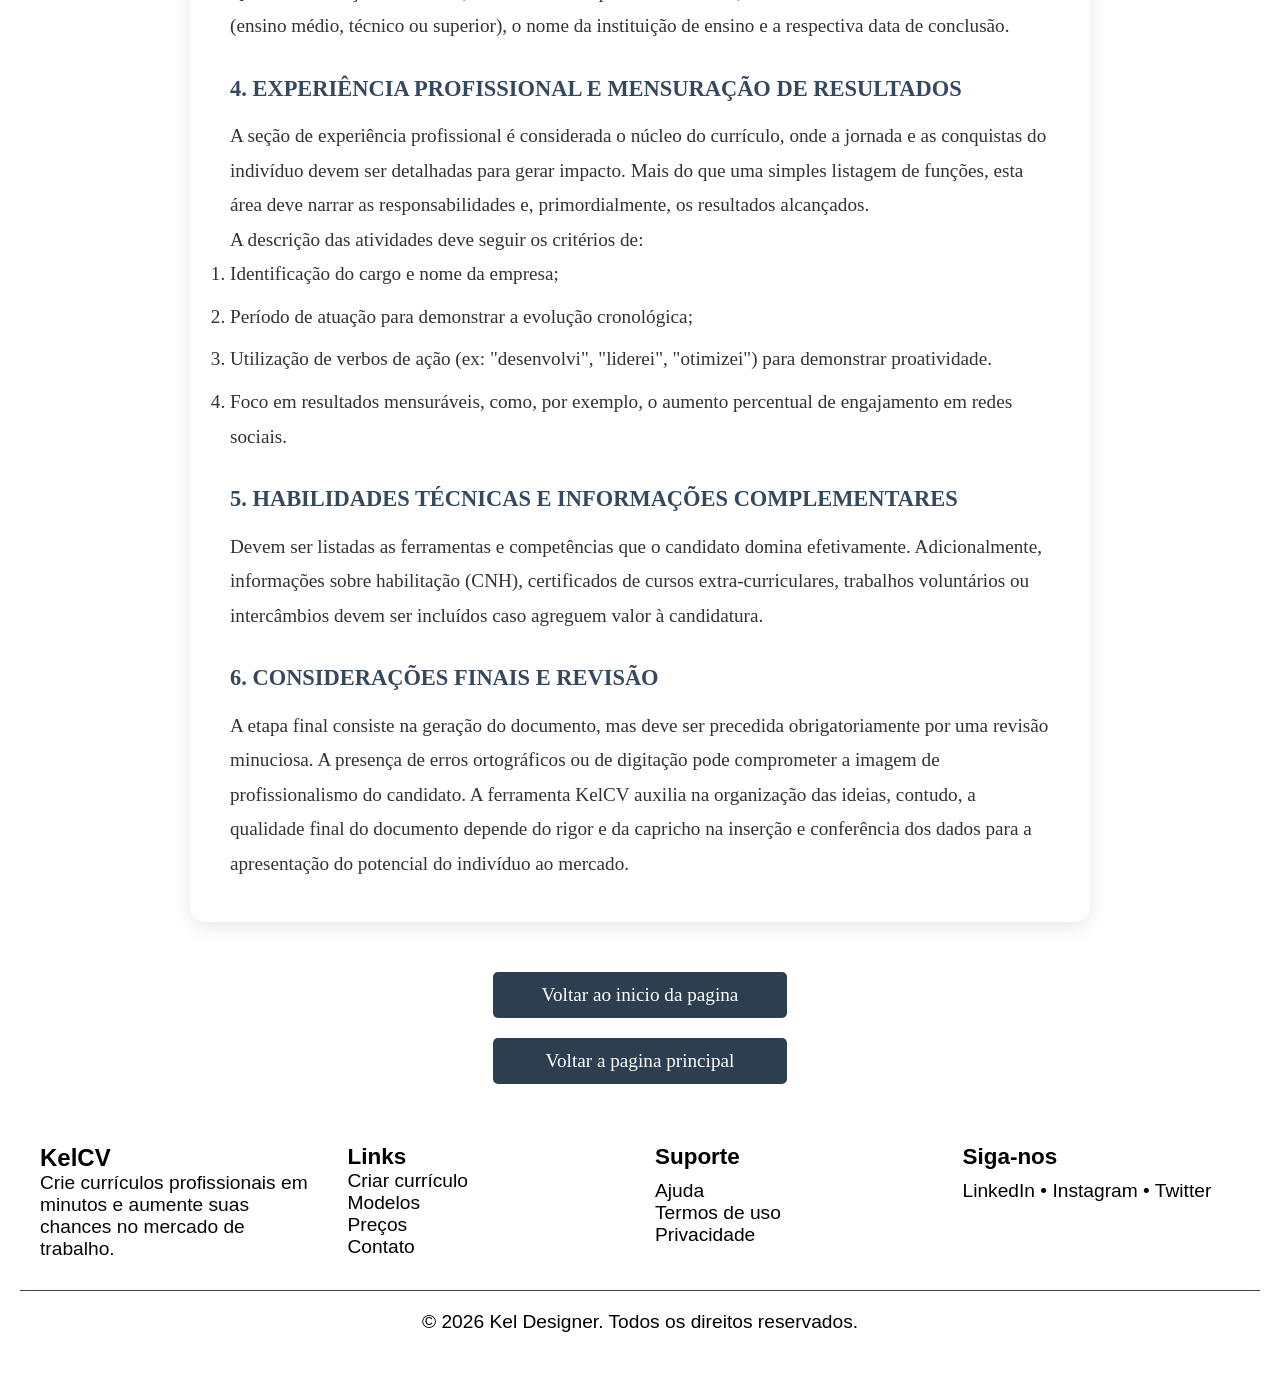
==== commit 32d84d77: "Add files via upload" ====
--- a/Paginas/Ajuda.html
+++ b/Paginas/Ajuda.html
@@ -5,132 +5,9 @@
     <meta name="viewport" content="width=device-width, initial-scale=1.0">
     <link rel="stylesheet" href="/Estilos/style.css">
     <link rel="stylesheet" href="/Estilos/MediaQuery.css">
+    <link rel="stylesheet" href="/Estilos/Ajuda.css">
     <link rel="shortcut icon" href="Imagens/IconCurriculo1.png" type="image/IconCurriculo">
     <title>Ajuda - KelCV</title>
-    <style>
-        .NavInicial{
-    display: none;
-}
-.DivTop{
-    width: 100%;
-    display: flex;
-    justify-content: space-between;
-}
-.LOGO-Imagem{
-    width: 20%;
-    display: flex;
-    margin-top: -5vh;
-    margin-left: 1vw;
-}
-.LogoKelCV{
-    width: 100%;
-    display: flex;
-    margin-top: 5vh;
-    
-}
-
-.btn-voltar-PagPrincipal1{
-            width:35vh ;
-            height: 5vh;
-            display: flex;
-            background: #2c3e50;
-            color: #fff;
-            text-decoration: none;
-            border-radius: 5px;
-            margin-right: 1vw;
-            margin-top: 5vh;
-            margin-bottom: 20px;
-            justify-content: center;
-            align-items: center;
-            transition: background 0.3s;
-        }
-        .btn-voltar-PagPrincipal:hover {
-            background: #34495e;
-        }
-        .Div-container {
-            max-width: 900px;
-            margin: 2px auto 50px;
-            padding: 40px;
-            background: #fff;
-            border-radius: 15px;
-            box-shadow: 0 4px 20px rgba(0,0,0,0.1);
-        }
-        .video-container {
-            width: 100%;
-            margin: 30px 0;
-            border-radius: 10px;
-            overflow: hidden;
-            box-shadow: 0 4px 15px rgba(0,0,0,0.2);
-        }
-        video {
-            width: 100%;
-            display: block;
-        }
-        .Div-Conteudo {
-            line-height: 1.8;
-            color: #333;
-        }
-        .Div-Conteudo h2 {
-            color: #2c3e50;
-            margin-top: 30px;
-            margin-bottom: 15px;
-        }
-        .Div-Conteudo h3 {
-            color: #34495e;
-            margin-top: 25px;
-            margin-bottom: 10px;
-        }
-        .Div-Conteudo ul {
-            padding-left: 25px;
-        }
-        .Div-Conteudo li {
-            margin-bottom: 8px;
-        }
-        .btn-voltar-PagPrincipal{
-            width:44vh ;
-            display: flex;
-            padding: 12px 25px;
-            background: #2c3e50;
-            color: #fff;
-            text-decoration: none;
-            border-radius: 5px;
-            margin-bottom: 20px;
-            justify-content: center;
-            transition: background 0.3s;
-        }
-        .btn-voltar-PagPrincipal:hover {
-            background: #34495e;
-        }
-        .btn-voltar-Top {
-            width:44vh ;
-            display: flex;
-            padding: 12px 25px;
-            background: #2c3e50;
-            color: #fff;
-            text-decoration: none;
-            border-radius: 5px;
-            margin-bottom: 20px;
-            justify-content: center;
-            transition: background 0.3s;
-        }
-        .btn-voltar-Top:hover {
-            background: #34495e;
-        }
-        @media screen and (max-width: 480px) {
-           .DivTop{
-                width: 100%;
-                display: flex;
-                margin-left: -3vw;
-                justify-content: space-between;
-            }
-            .LOGO-Imagem{
-                width: 30%;
-                display: flex;
-                margin-top: -5vh;
-                margin-left: -3vw;
-            } 
-        }
-    </style>
 </head>
 <body>
     <div id="Ajuda"></div>
@@ -139,11 +16,11 @@
             <img class="LogoKelCV" src="/Imagens/KelCV-Curriculo-removebg2.png" alt="LogoKelCV">
            
             </div>
-             <a href="/index.html" class="btn-voltar-PagPrincipal1">Voltar para pagina principal</a>
+             <a href="/index.html" class="btn-voltar-PagPrincipal1">Voltar pagina principal</a>
     </div>
     <div class="Div-container" id="Div-container">
         
-        <h1>Como Criar seu Currículo na KelCV</h1>
+        <h1>Como Criar seu Currículo no KelCV</h1>
         
         <div class="video-container">
            <iframe width="819" height="315" src="https://www.youtube.com/embed/FARt6TzDedA?si=fF2ZmP2sRZLFD_R2" title="YouTube video player" frameborder="0" allow="accelerometer; autoplay; clipboard-write; encrypted-media; gyroscope; picture-in-picture; web-share" referrerpolicy="strict-origin-when-cross-origin" allowfullscreen></iframe>
@@ -184,8 +61,8 @@
             <p>A etapa final consiste na geração do documento, mas deve ser precedida obrigatoriamente por uma revisão minuciosa. A presença de erros ortográficos ou de digitação pode comprometer a imagem de profissionalismo do candidato. A ferramenta KelCV auxilia na organização das ideias, contudo, a qualidade final do documento depende do rigor e da capricho na inserção e conferência dos dados para a apresentação do potencial do indivíduo ao mercado.</p>
         </div>
     </div>
-    <a href="#Ajuda" class="btn-voltar-Top">Voltar para o inicio da pagina</a>
-    <a href="/index.html" class="btn-voltar-PagPrincipal">Voltar para pagina principal</a>
+    <a href="#Ajuda" class="btn-voltar-Top btn-menu">Voltar ao inicio da pagina</a>
+    <a href="/index.html" class="btn-voltar-PagPrincipal btn-menu">Voltar a pagina principal</a>
     <footer>
         <div class="Div1">
             <div class="Div2">
--- a/Estilos/style.css
+++ b/Estilos/style.css
@@ -671,7 +671,7 @@
         padding: 0;
     }
     
-    .formulario1, .formulario2, .formulario3, 
+    .formulario1, .formulario2, .formulario3,  
     .Titulo, .Descrição, footer, 
     .BtnImprimir, .DivBtnPrint {
         display: none !important;
@@ -690,7 +690,7 @@
     .section1, .section1 * {
         color: black !important;
     }
-    .section-vagas{
+    .section-vagas, .container-contribuicao{
         display: none;
     }
 }
--- a/Estilos/MediaQuery.css
+++ b/Estilos/MediaQuery.css
@@ -14,7 +14,7 @@
 }
 
 /* Telas pequenas (Tablets em retrato e celulares grandes) */
-@media screen and (max-width: 820px) {
+@media screen and (max-width: 884px) {
     .container {
         flex-direction: column;
         align-items: center;
--- a/Estilos/Ajuda.css
+++ b/Estilos/Ajuda.css
@@ -0,0 +1,200 @@
+.NavInicial{
+      display: none;
+}
+.DivTop{
+    width: 100%;
+    display: flex;
+    justify-content: space-between;
+}
+.LOGO-Imagem{
+    width: 20%;
+    display: flex;
+    margin-top: -5vh;
+    margin-left: 1vw;
+}
+.LogoKelCV{
+    width: 100%;
+    display: flex;
+    margin-top: 5vh;
+    
+}
+
+.btn-voltar-PagPrincipal1{
+            width:17%;
+            height: 5vh;
+            display: flex;
+            background: #2c3e50;
+            color: #fff;
+            text-decoration: none;
+            border-radius: 5px;
+            margin-right: 1vw;
+            margin-top: 5vh;
+            margin-bottom: 20px;
+            justify-content: center;
+            align-items: center;
+            transition: background 0.3s;
+        }
+        .btn-voltar-PagPrincipal:hover {
+            background: #34495e;
+        }
+        .Div-container {
+            max-width: 900px;
+            margin: 2px auto 50px;
+            padding: 40px;
+            background: #fff;
+            border-radius: 15px;
+            box-shadow: 0 4px 20px rgba(0,0,0,0.1);
+        }
+        .video-container {
+            width: 100%;
+            margin: 30px 0;
+            border-radius: 10px;
+            overflow: hidden;
+            box-shadow: 0 4px 15px rgba(0,0,0,0.2);
+        }
+        video {
+            width: 100%;
+            display: block;
+        }
+        .Div-Conteudo {
+            line-height: 1.8;
+            color: #333;
+        }
+        .Div-Conteudo h2 {
+            color: #2c3e50;
+            margin-top: 30px;
+            margin-bottom: 15px;
+        }
+        .Div-Conteudo h3 {
+            color: #34495e;
+            margin-top: 25px;
+            margin-bottom: 10px;
+        }
+        .Div-Conteudo ul {
+            padding-left: 25px;
+        }
+        .Div-Conteudo li {
+            margin-bottom: 8px;
+        }
+        .btn-voltar-PagPrincipal{
+            width:23vw;
+            display: flex;
+            padding: 12px 25px;
+            background: #2c3e50;
+            color: #fff;
+            text-decoration: none;
+            border-radius: 5px;
+            margin-bottom: 20px;
+            justify-content: center;
+            transition: background 0.3s;
+        }
+        .btn-voltar-PagPrincipal:hover {
+            background: #34495e;
+        }
+        .btn-voltar-Top {
+            width:23vw;
+            display: flex;
+            padding: 12px 25px;
+            background: #2c3e50;
+            color: #fff;
+            text-decoration: none;
+            border-radius: 5px;
+            margin-bottom: 20px;
+            justify-content: center;
+            transition: background 0.3s;
+        }
+        .btn-voltar-Top:hover {
+            background: #34495e;
+        }
+/* ---------------------------------------------------
+   MEDIA QUERIES PARA RESPONSIVIDADE
+ ------------------------------------------------------ */
+
+/* Responsividade da Seção de Destaques (Carrossel) */
+  @media screen and (max-width: 884px) {
+.DivTop{
+    width: 50%;
+    display: flex;
+    margin-left: -5vw;
+    justify-content: space-between;
+}
+.LOGO-Imagem{
+    width: 70%;
+    display: flex;
+    margin-top: -5vh;
+    margin-left: -25vw;
+} 
+h1{
+  width: 100vw;
+  margin-left: 6.5vw;
+}
+.btn-voltar-PagPrincipal1{
+  width: 65vw;
+  margin-left: 5vw;
+  margin-right: -14vw;
+}
+.Div-container{
+      width: 92vw;
+}
+.video-container{
+  width: 80vw;
+  height: 30vh;
+  margin-left: 2vw;
+}
+iframe{
+  width: 100.1%;
+  height: 100%;
+}
+.Div-Conteudo{
+  width: 83vw;
+  margin-left: 2vw;
+  margin-right: 2vw;
+}
+.btn-menu{
+  width: 75vw;
+}
+
+}
+
+  @media screen and (max-width: 480px) {
+.DivTop{
+    width: 50%;
+    display: flex;
+    margin-left: -5vw;
+    justify-content: space-between;
+}
+.LOGO-Imagem{
+    width: 70%;
+    display: flex;
+    margin-top: -5vh;
+    margin-left: -25vw;
+} 
+h1{
+  width: 100vw;
+  margin-left: -8.5vw;
+}
+.btn-voltar-PagPrincipal1{
+  width: 65vw;
+  margin-left: 5vw;
+  margin-right: -14vw;
+}
+.Div-container{
+      width: 100vw;
+}
+.video-container{
+  width: 97vw;
+  margin-left: -9vw;
+}
+iframe{
+  width: 390px;
+  height: 250px;
+}
+.Div-Conteudo{
+  width: 95vw;
+  margin-left: -6vw;
+}
+.btn-menu{
+  width: 75vw;
+}
+
+}
